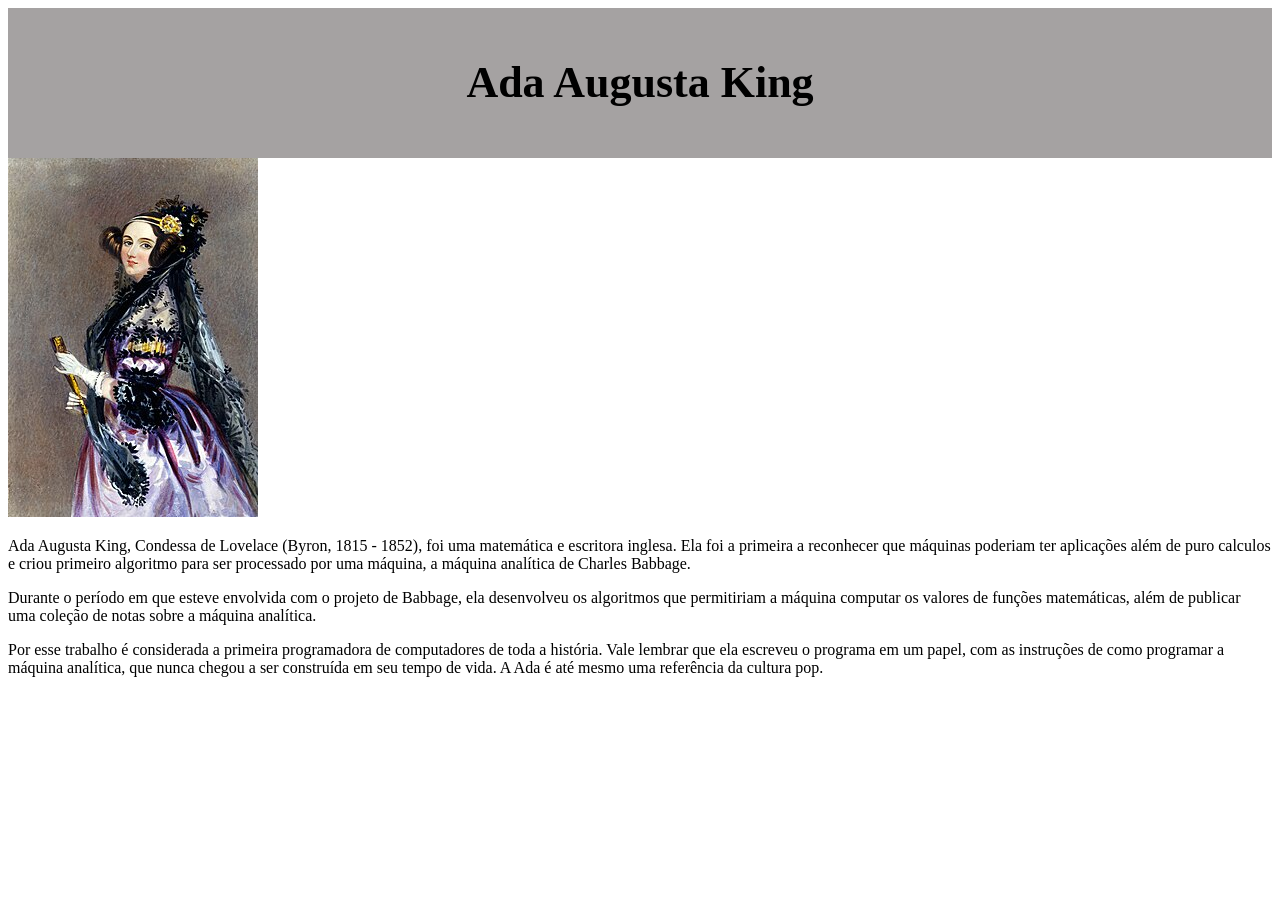
==== ada.html @ 21ab5b19 "OK" ====
<!DOCTYPE html>
<html lang="pt-BR">
    <head>
        <meta charset="UTF-8">
        <meta name="viewport" content="width=device-width, initial-scale=1.0">
        <link rel="stylesheet" href="reset.css">
        <link rel="stylesheet" href="style.css">
        <title> Ada Augusta King - Ada Lovelace </title>
    </head>

    <body>
        <header class="cabecalho">
            <h1 id="titulo"> Ada Augusta King </h1>
        </header>
      
        <img src="Ada-Augusta-King.jpg" alt="Ada Lovelace" class="imgcentro">
        <p class="titulo"> Ada Augusta King, Condessa de Lovelace (Byron, 1815 - 1852), foi uma matemática e escritora inglesa. Ela foi a primeira a reconhecer que máquinas poderiam ter aplicações além de puro calculos e criou primeiro algoritmo para ser processado por uma máquina, a máquina analítica de Charles Babbage.
        </p>

        <p class="texto"> Durante o período em que esteve envolvida com o projeto de Babbage, ela desenvolveu os algoritmos que permitiriam a máquina computar os valores de funções matemáticas, além de publicar uma coleção de notas sobre a máquina analítica.</p> 

        <p class="texto"> Por esse trabalho é considerada a primeira programadora de computadores de toda a história. Vale lembrar que ela escreveu o programa em um papel, com as instruções de como programar a máquina analítica, que nunca chegou a ser construída em seu tempo de vida. A Ada é até mesmo uma referência da cultura pop.</p>
</html>
---- style.css ----
body { 
    background-color: white;
    font-size: 16px;
}

.cabecalho{
    background-color: rgb(165, 162, 162);
    color: black;
    padding-top: 30px;
    padding-bottom: 30px;
    font-size: 22px;
    padding: 20px;
    text-align: center;
    display: flex;
    justify-content: center;
    gap: 30%;
}

#titulo {

}

p {
    
}

.imgcentro {

}


ul{
    font-size: 16px;
}

li{
    display: inline-block;
   
}

li a{
    font-size: 50px;

}

button{
    font-size: 16px;
    color: rgb(255, 0, 132);
}

footer{
     position: fixed;
     bottom: 0;
     background-color: rgb(207, 207, 204);
     font-size: 30px;
     width: 100%;
     text-align: center;
}
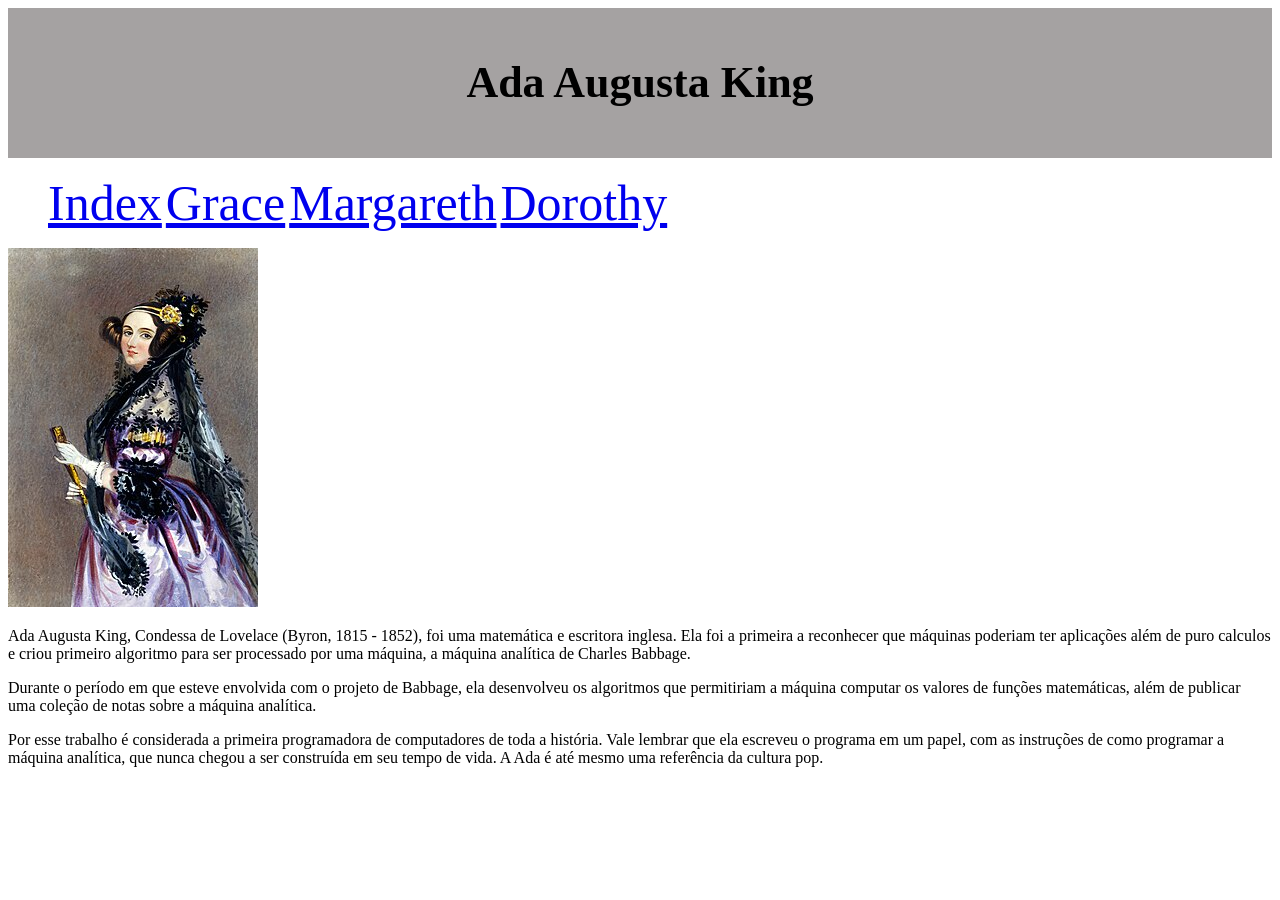
==== commit f71873a4: "OK" ====
--- a/ada.html
+++ b/ada.html
@@ -13,7 +13,17 @@
             <h1 id="titulo"> Ada Augusta King </h1>
         </header>
       
+        <nav class="menu">
+        <ul>
+            <li> <a href="index.html"> Index </a></li>
+            <li> <a href="grace.html" > Grace </a> </li>
+            <li> <a href="Margareth.html "> Margareth </a> </li>
+            <li> <a href="dorothy.html"> Dorothy </a></li>
+        </ul>
+    </nav>
+
         <img src="Ada-Augusta-King.jpg" alt="Ada Lovelace" class="imgcentro">
+        
         <p class="titulo"> Ada Augusta King, Condessa de Lovelace (Byron, 1815 - 1852), foi uma matemática e escritora inglesa. Ela foi a primeira a reconhecer que máquinas poderiam ter aplicações além de puro calculos e criou primeiro algoritmo para ser processado por uma máquina, a máquina analítica de Charles Babbage.
         </p>
 
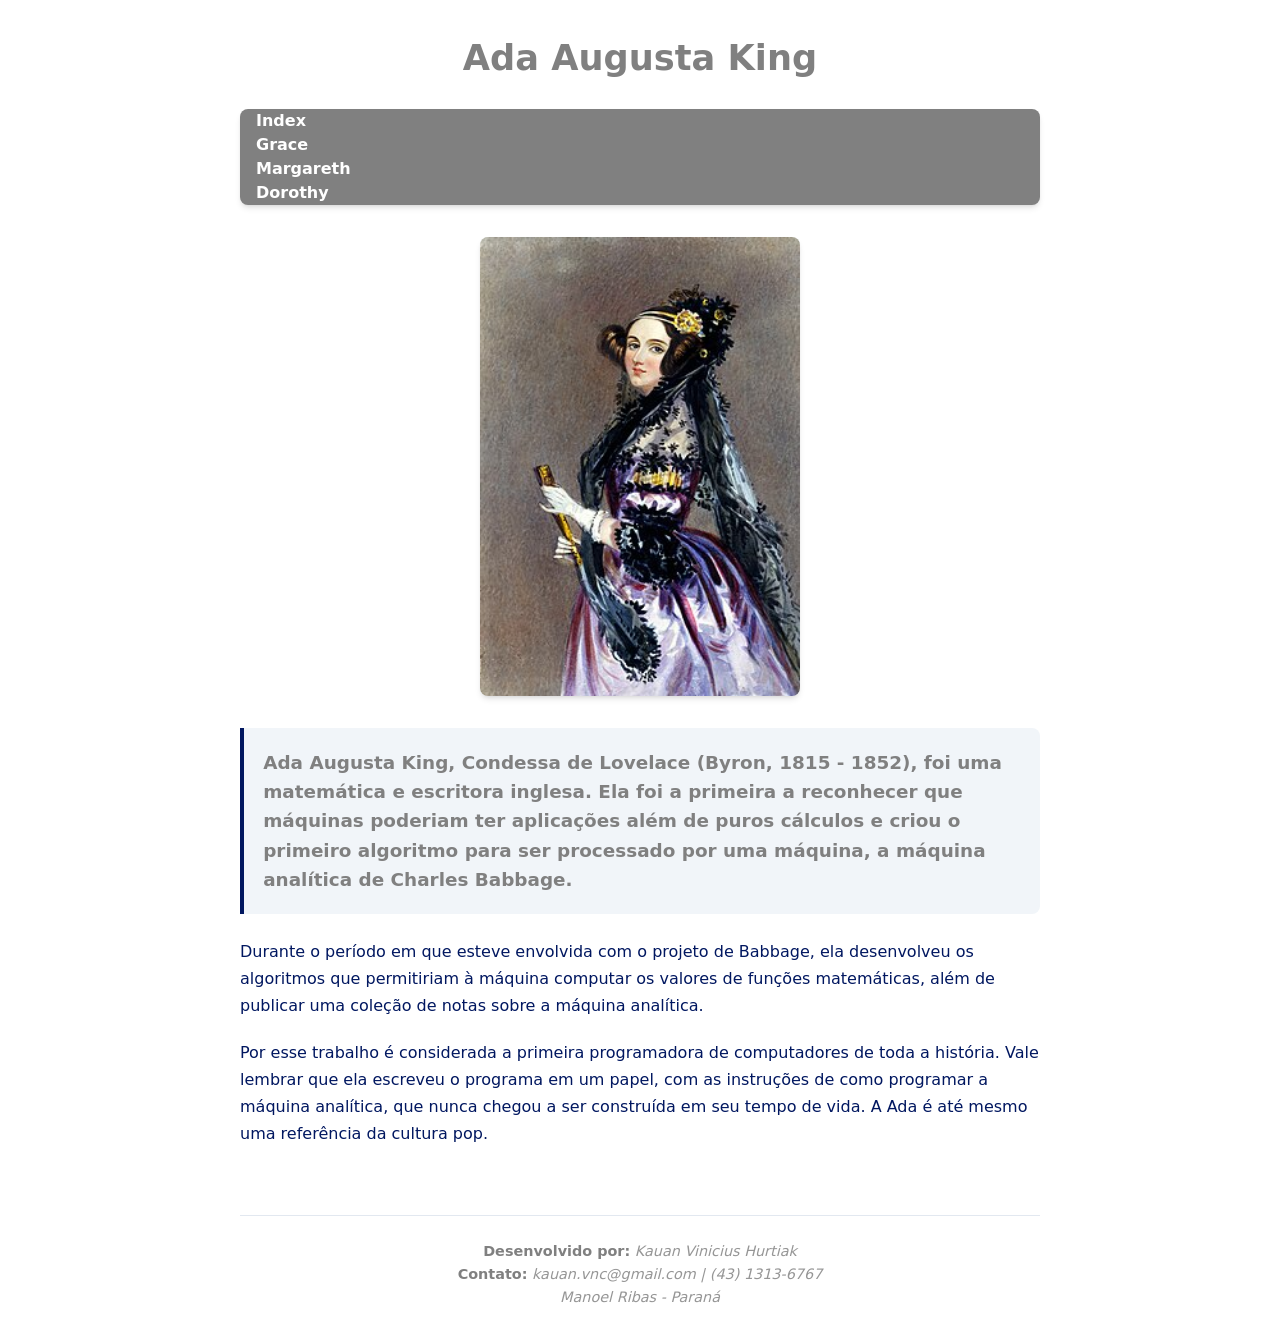
==== commit 6e3120e8: "ok" ====
--- a/ada.html
+++ b/ada.html
@@ -17,17 +17,28 @@
         <ul>
             <li> <a href="index.html"> Index </a></li>
             <li> <a href="grace.html" > Grace </a> </li>
-            <li> <a href="Margareth.html "> Margareth </a> </li>
+            <li> <a href="margareth.html "> Margareth </a> </li>
             <li> <a href="dorothy.html"> Dorothy </a></li>
         </ul>
     </nav>
 
-        <img src="Ada-Augusta-King.jpg" alt="Ada Lovelace" class="imgcentro">
+    <main>
+        <img src="Ada-Augusta-King.jpg" alt="Retrato de Ada Lovelace" class="imgcentro">
         
-        <p class="titulo"> Ada Augusta King, Condessa de Lovelace (Byron, 1815 - 1852), foi uma matemática e escritora inglesa. Ela foi a primeira a reconhecer que máquinas poderiam ter aplicações além de puro calculos e criou primeiro algoritmo para ser processado por uma máquina, a máquina analítica de Charles Babbage.
+        <p class="titulo">Ada Augusta King, Condessa de Lovelace (Byron, 1815 - 1852), foi uma matemática e escritora inglesa. Ela foi a primeira a reconhecer que máquinas poderiam ter aplicações além de puros cálculos e criou o primeiro algoritmo para ser processado por uma máquina, a máquina analítica de Charles Babbage.</p>
+
+        <p class="texto">Durante o período em que esteve envolvida com o projeto de Babbage, ela desenvolveu os algoritmos que permitiriam à máquina computar os valores de funções matemáticas, além de publicar uma coleção de notas sobre a máquina analítica.</p> 
+
+        <p class="texto">Por esse trabalho é considerada a primeira programadora de computadores de toda a história. Vale lembrar que ela escreveu o programa em um papel, com as instruções de como programar a máquina analítica, que nunca chegou a ser construída em seu tempo de vida. A Ada é até mesmo uma referência da cultura pop.</p>
+    </main>
+
+    <footer>
+        <p>
+            <b>Desenvolvido por:</b> <i>Kauan Vinicius Hurtiak</i> <br>
+            <b>Contato:</b> <i>kauan.vnc@gmail.com | (43) 1313-6767</i> <br>
+            <i>Manoel Ribas - Paraná</i> 
         </p>
+    </footer>
 
-        <p class="texto"> Durante o período em que esteve envolvida com o projeto de Babbage, ela desenvolveu os algoritmos que permitiriam a máquina computar os valores de funções matemáticas, além de publicar uma coleção de notas sobre a máquina analítica.</p> 
-
-        <p class="texto"> Por esse trabalho é considerada a primeira programadora de computadores de toda a história. Vale lembrar que ela escreveu o programa em um papel, com as instruções de como programar a máquina analítica, que nunca chegou a ser construída em seu tempo de vida. A Ada é até mesmo uma referência da cultura pop.</p>
+</body>
 </html>
--- a/style.css
+++ b/style.css
@@ -1,58 +1,109 @@
-body { 
-    background-color: white;
-    font-size: 16px;
+:root{
+    --cor-primaria: #808080;
+    --cor-secundaria: #FFFFFF;
+    --cor-destaque: #011760;
+    --cor-fundo: #FFFFFF;
+    --cor-texto: #011760;
+    --cor-texto-suave: #969696;
+
+     --sombra: 0 4px 6px -1px rgba(0, 0, 0, 0.1), 0 2px 4px -2px rgba(0, 0, 0, 0.1);
+  --borda-raio: 8px;
 }
 
-.cabecalho{
-    background-color: rgb(165, 162, 162);
-    color: black;
-    padding-top: 30px;
-    padding-bottom: 30px;
-    font-size: 22px;
-    padding: 20px;
+body { 
+    background-color: var(--cor-fundo);
+    color: var(--cor-texto);
+    display: flex;
+    flex-direction: column;
+    align-items: center;
+    padding: 2rem 1rem;
+}
+
+main, header, nav, footer{
+    width: 100%;
+    max-width: 800px;
+}
+
+.cabecalho, header{
     text-align: center;
-    display: flex;
-    justify-content: center;
-    gap: 30%;
+    margin-bottom: 1.5rem;
 }
 
 #titulo {
-
+    color: var(--cor-primaria);
+    font-size: 2.2rem;
+    font-weight: 700;
+    letter-spacing: -o.5px;
 }
 
-p {
-    
+.menu{
+    background-color: var(--cor-primaria);
+  border-radius: var(--borda-raio);
+  margin-bottom: 2rem;
+  box-shadow: var(--sombra);
+}
+
+menu ul {
+  display: flex;
+  justify-content: center;
+  flex-wrap: wrap;
+  gap: 1rem;
+  padding: 0.8rem 1rem;
+}
+
+.menu a {
+  color: #ffffff;
+  font-weight: 600;
+  padding: 0.5rem 1rem;
+  border-radius: 4px;
+  transition: background-color 0.2s ease, color 0.2s ease;
+}
+
+.menu a:hover {
+  background-color: var(--cor-destaque);
+  color: #ffffff;
 }
 
 .imgcentro {
-
+     display: block;
+  margin: 0 auto 2rem auto;
+  border-radius: var(--borda-raio);
+  box-shadow: var(--sombra);
+  max-width: 320px;
+  width: 100%;
+  object-fit: cover;
+  border: 4px solid var(--cor-card);
 }
 
-
-ul{
-    font-size: 16px;
+.titulo {
+  font-size: 1.15rem;
+  font-weight: 600;
+  line-height: 1.6;
+  color: var(--cor-primaria);
+  background-color: #f1f5f9;
+  padding: 1.2rem;
+  border-left: 4px solid var(--cor-destaque);
+  border-radius: 0 var(--borda-raio) var(--borda-raio) 0;
+  margin-bottom: 1.5rem;
 }
 
-li{
-    display: inline-block;
-   
-}
-
-li a{
-    font-size: 50px;
-
-}
-
-button{
-    font-size: 16px;
-    color: rgb(255, 0, 132);
+.texto {
+  font-size: 1rem;
+  line-height: 1.7;
+  margin-bottom: 1.2rem;
+  color: var(--cor-texto);
 }
 
 footer{
-     position: fixed;
-     bottom: 0;
-     background-color: rgb(207, 207, 204);
-     font-size: 30px;
-     width: 100%;
-     text-align: center;
+ margin-top: 3rem;
+  padding-top: 1.5rem;
+  border-top: 1px solid #e2e8f0;
+  text-align: center;
+  color: var(--cor-texto-suave);
+  font-size: 0.9rem;
+  line-height: 1.6;
+}
+
+footer b {
+  color: var(--cor-primaria);
 }
